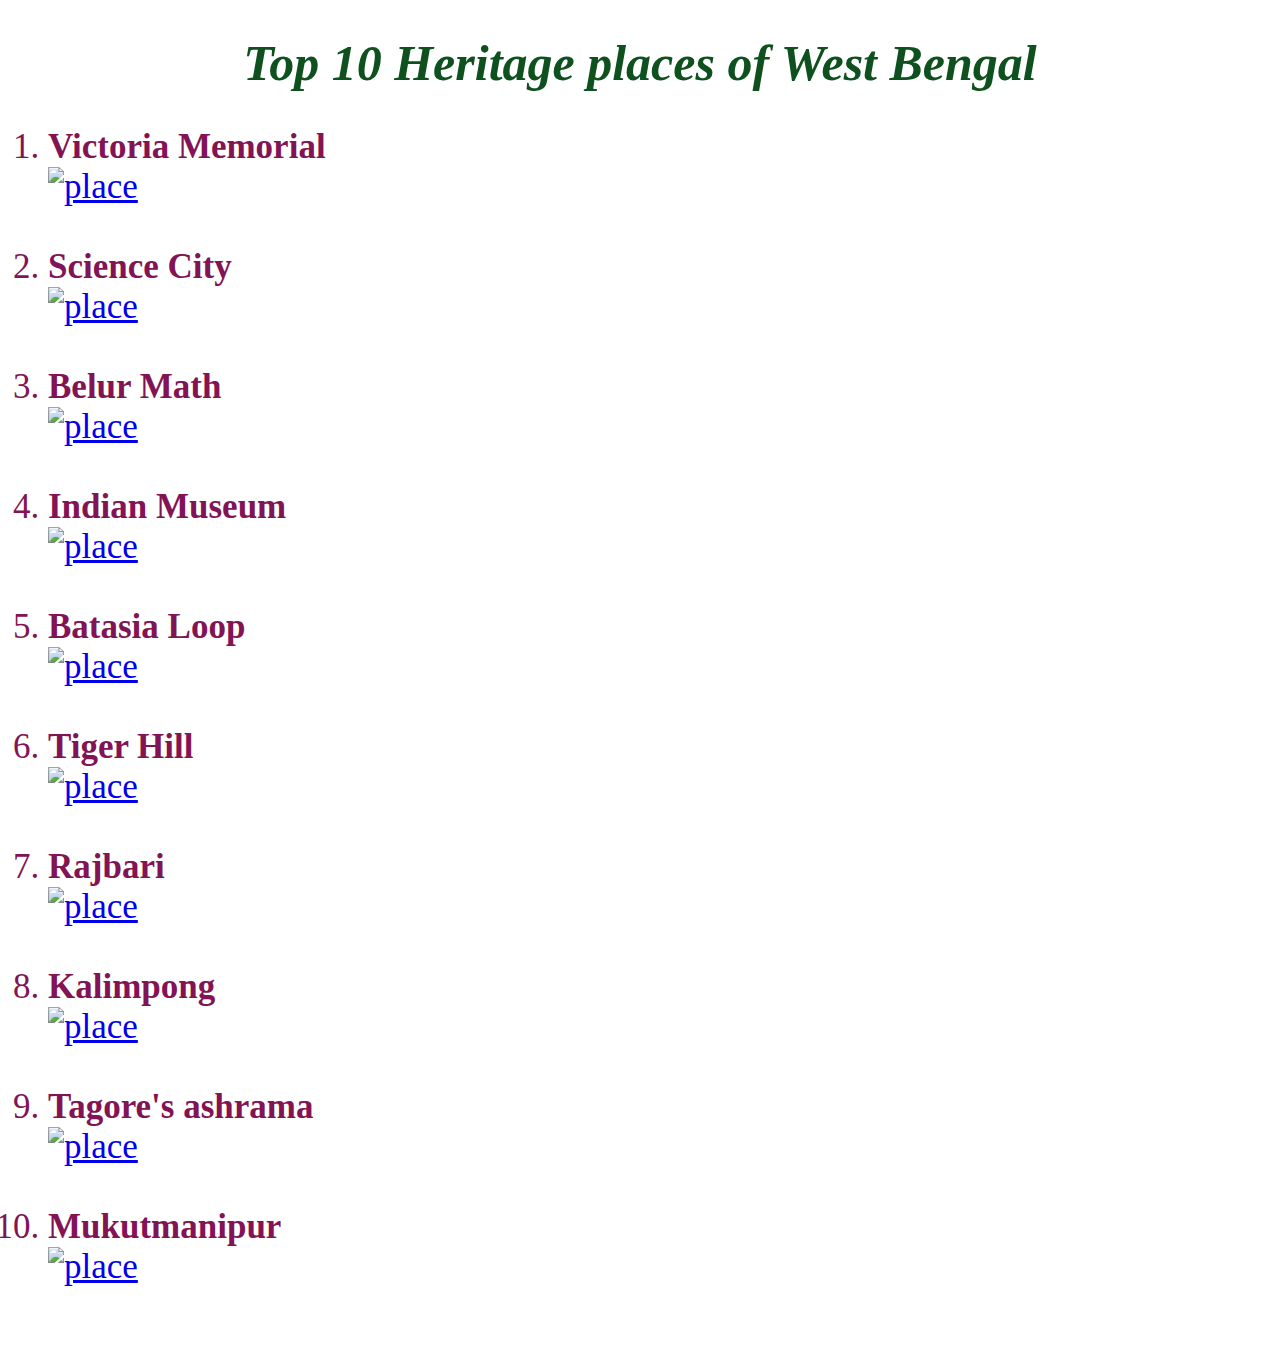
==== heritage.html @ 8adb5a6d "Add files via upload" ====
<!DOCTYPE html>
<html>

<head>
    <title>Heritage</title>
</head>

<body>
    <h1 style="font-size: 50px;color: rgb(14, 80, 30);text-align: center;"><i>Top 10 Heritage places of West Bengal</i>
    </h1>
    <ol style="color:rgb(130, 19, 84);font-size: 35px;">
        <li><b>Victoria Memorial</b></li>
        <a href="victoria.html" target="_blank"><img src="images/victoria.jpg" alt="place" height="400px"
                width="500px"></a>
        <br><br>
        <li><b>Science City</b></li>
        <a href="sciencecity.html" target="_blank"><img src="images/science city.jpg" alt="place" height="400px"
                width="500px"></a>
        <br><br>
        <li><b>Belur Math</b></li>
        <a href="Belur.html" target="_blank"><img src="images/belur_math.webp" alt="place" height="400px"
                width="500px"></a>
        <br><br>
        <li><b>Indian Museum</b></li>
        <a href="indian.html" target="_blank"><img src="images/indian_museum.jpg" alt="place" height="400px"
                width="500px"></a>
        <br><br>
        <li><b>Batasia Loop</b></li>
        <a href="Batasia.html" target="_blank"><img src="images/batasia_loop.jpg" alt="place" height="400px"
                width="500px"></a>
        <br><br>
        <li><b>Tiger Hill</b></li>
        <a href="tigerhill.html" target="_blank"><img src="images/Tiger-Hill.png" alt="place" height="400px"
                width="500px"></a>
        <br><br>
        <li><b>Rajbari</b></li>
        <a href="rajbari.html" target="_blank"><img src="images/rajbari.jfif" alt="place" height="400px"
                width="500px"></a>
        <br><br>
        <li><b>Kalimpong</b></li>
        <a href="Kalimpong.html" target="_blank"><img src="images/kalimpong.jpg" alt="place" height="400px"
                width="500px"></a>
        <br><br>
        <li><b>Tagore's ashrama</b></li>
        <a href="tagore.html" target="_blank"><img src="images/tagore.cms" alt="place" height="400px" width="500px"></a>
        <br><br>
        <li><b>Mukutmanipur</b></li>
        <a href="mukutmoni.html" target="_blank"><img src="images/mukutmanipur 2.jpg" alt="place" height="400px"
                width="500px"></a>
        <br><br>
    </ol>
</body>

</html>
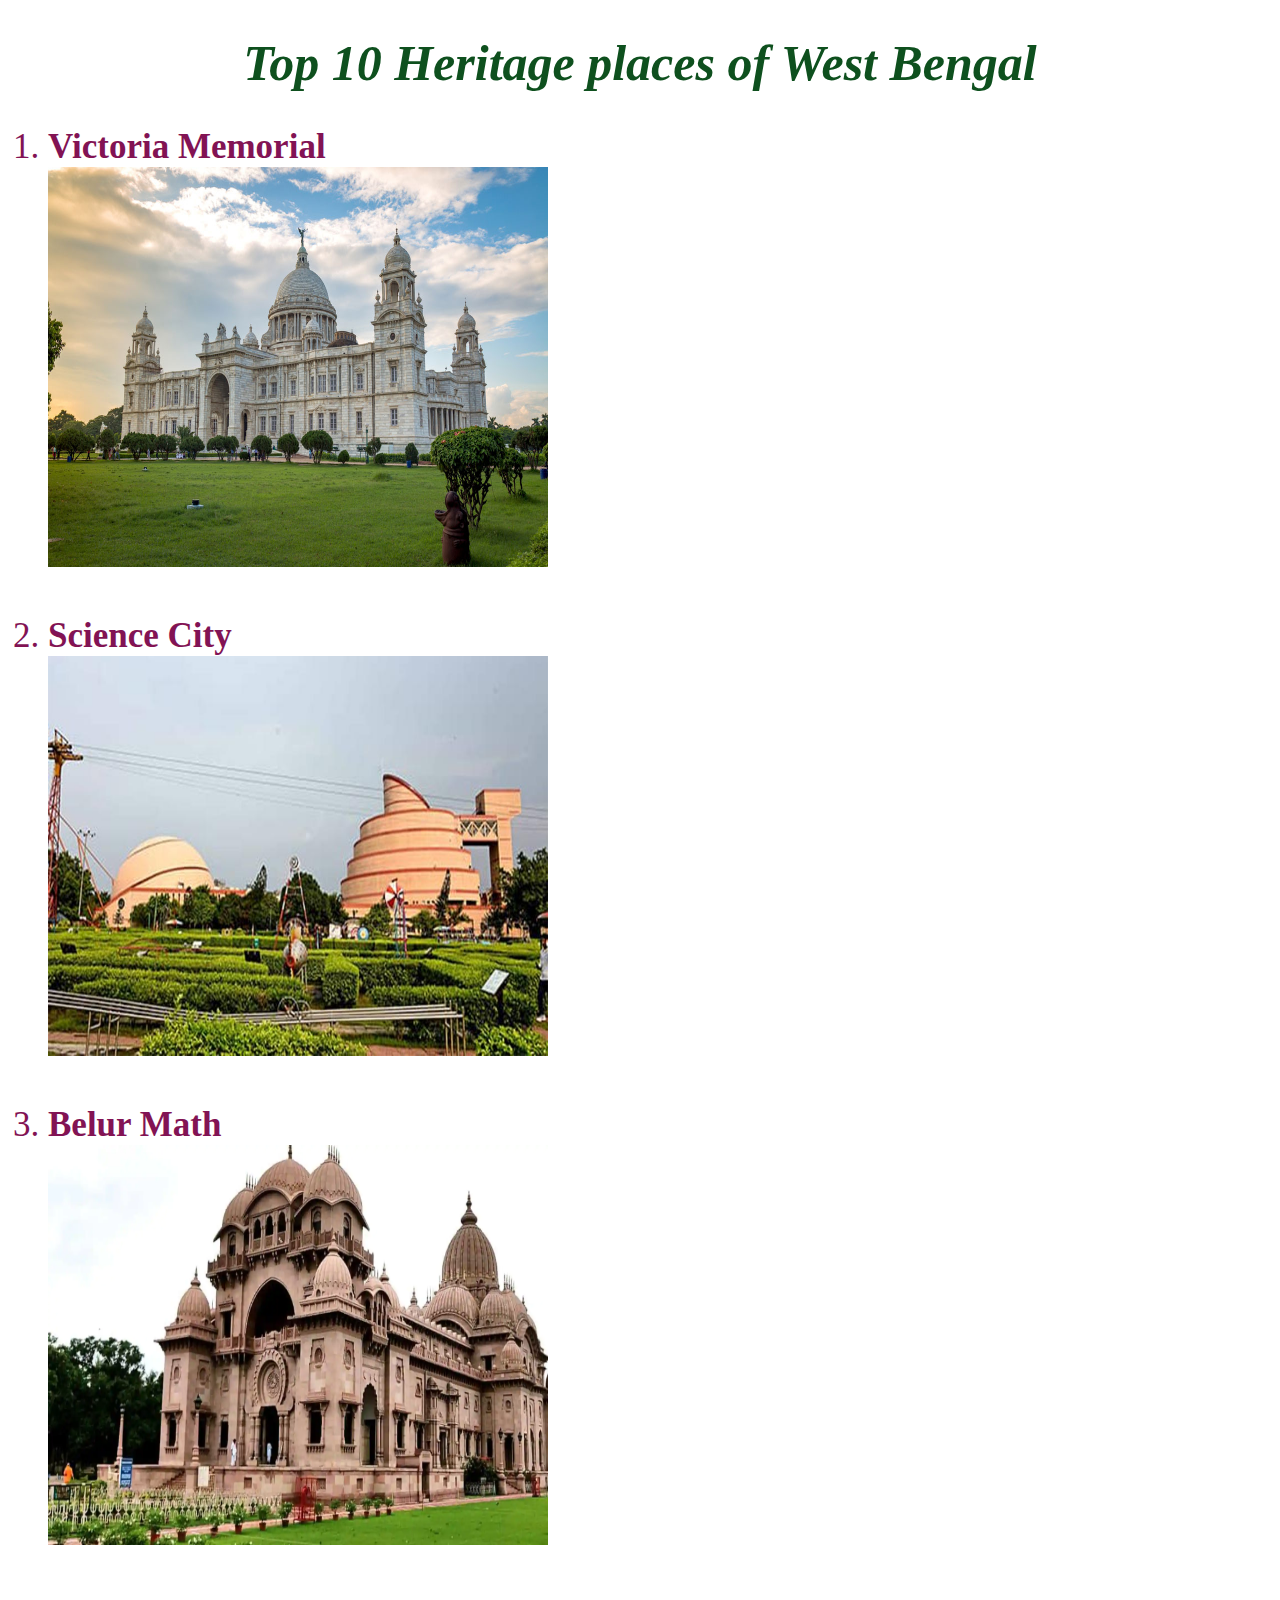
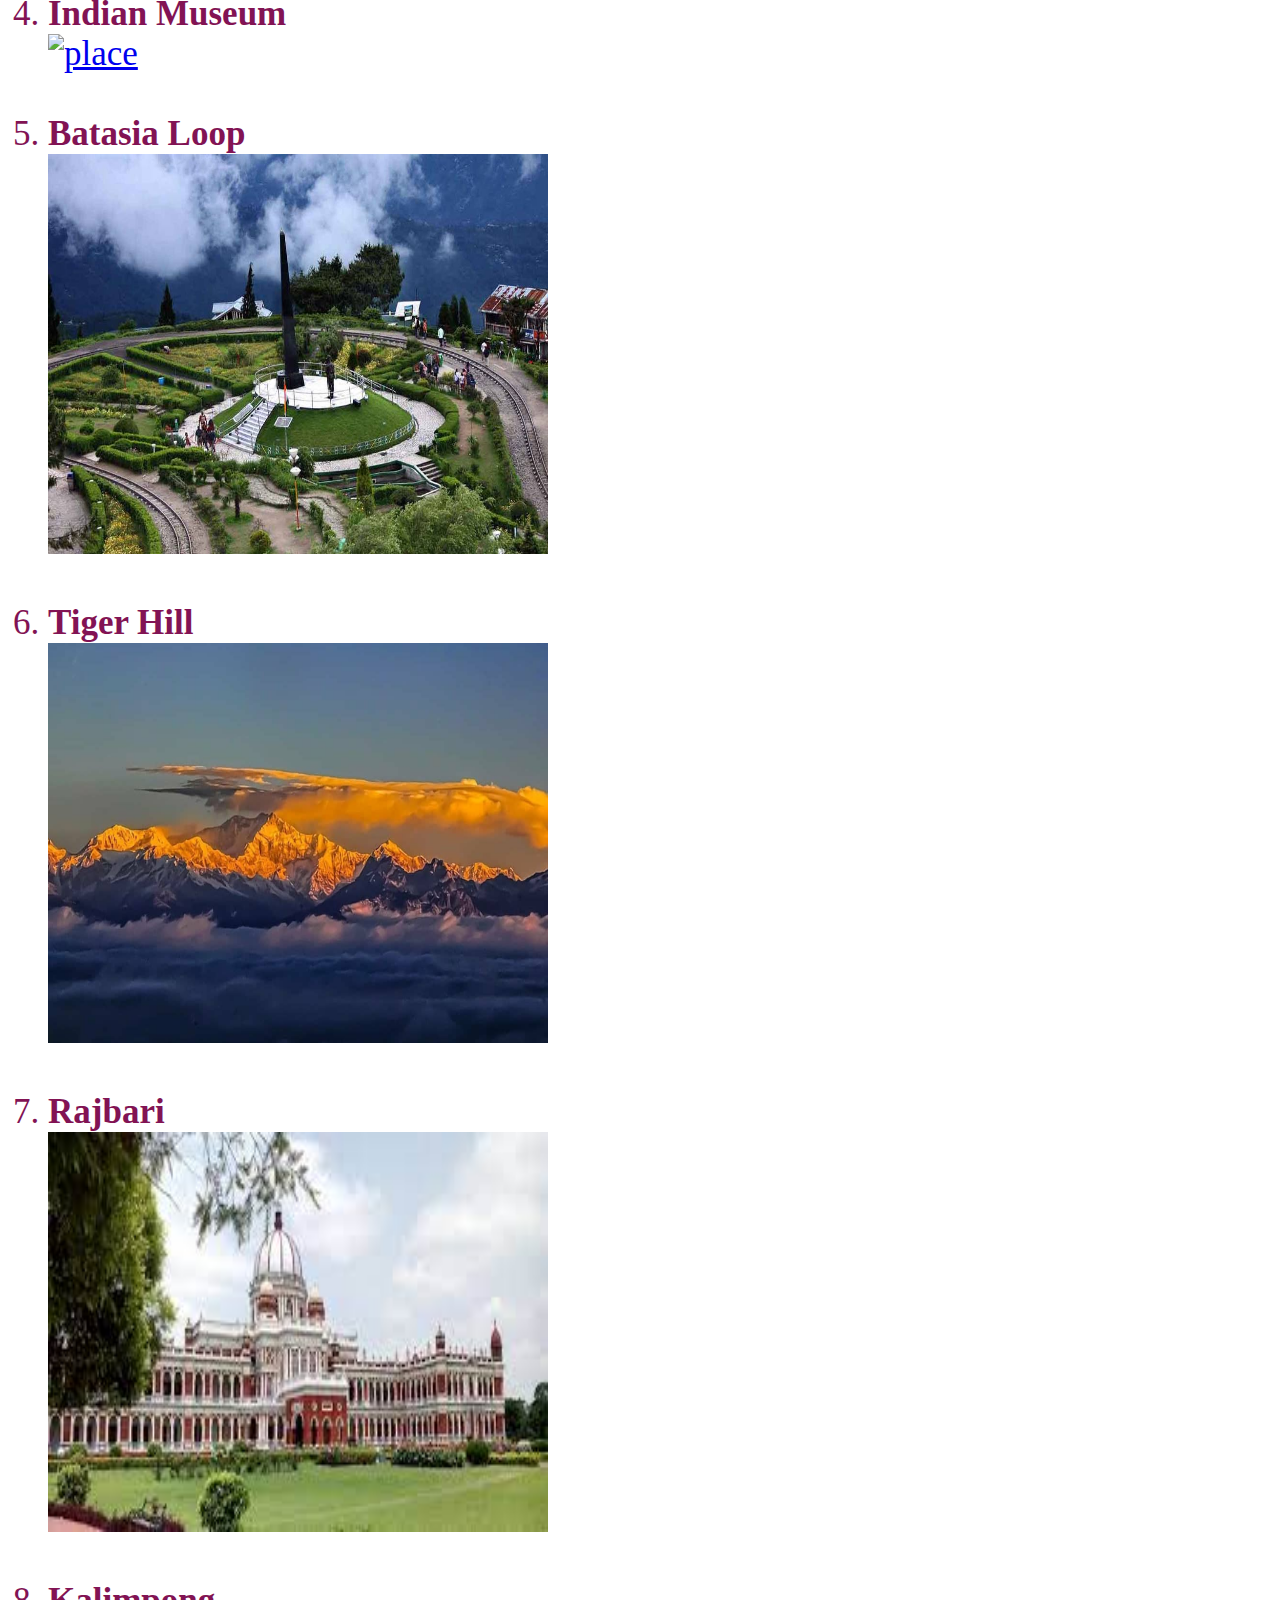
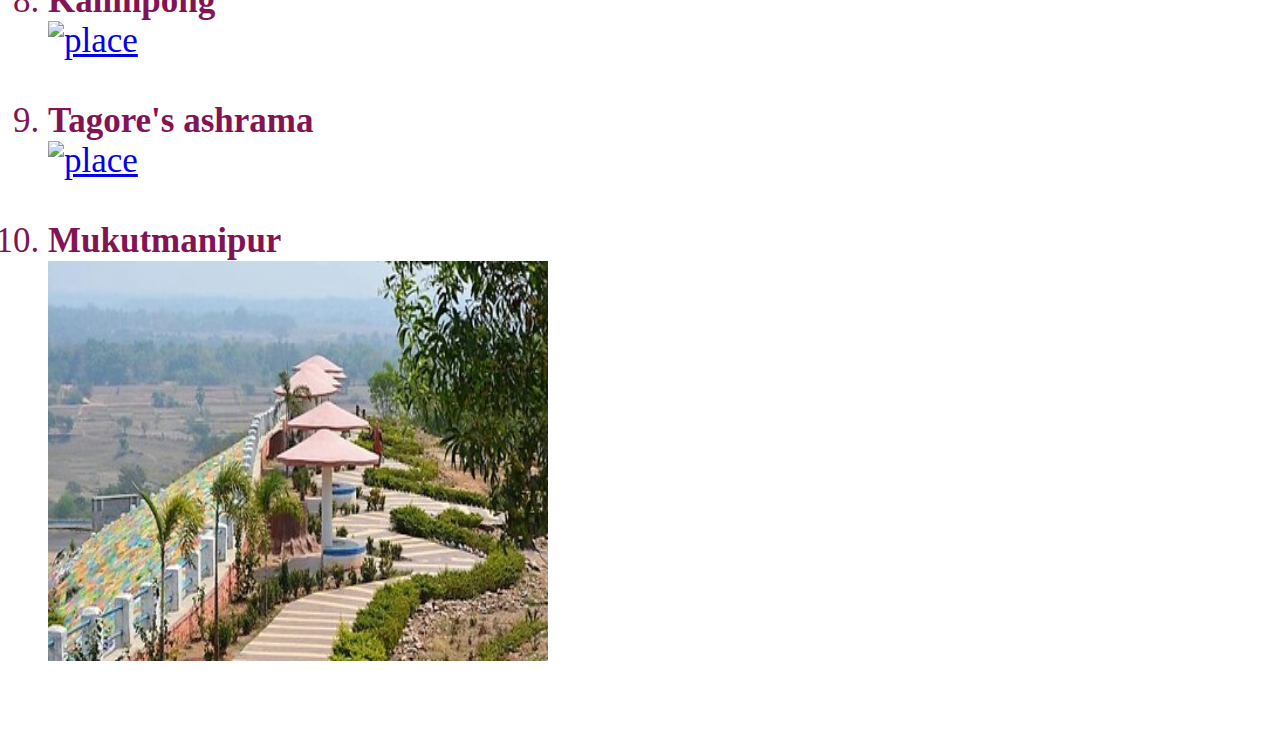
==== commit bc0ab083: "Update heritage.html" ====
--- a/heritage.html
+++ b/heritage.html
@@ -10,45 +10,45 @@
     </h1>
     <ol style="color:rgb(130, 19, 84);font-size: 35px;">
         <li><b>Victoria Memorial</b></li>
-        <a href="victoria.html" target="_blank"><img src="images/victoria.jpg" alt="place" height="400px"
+        <a href="victoria.html" target="_blank"><img src="victoria.jpg" alt="place" height="400px"
                 width="500px"></a>
         <br><br>
         <li><b>Science City</b></li>
-        <a href="sciencecity.html" target="_blank"><img src="images/science city.jpg" alt="place" height="400px"
+        <a href="sciencecity.html" target="_blank"><img src="science city.jpg" alt="place" height="400px"
                 width="500px"></a>
         <br><br>
         <li><b>Belur Math</b></li>
-        <a href="Belur.html" target="_blank"><img src="images/belur_math.webp" alt="place" height="400px"
+        <a href="Belur.html" target="_blank"><img src="belur_math.webp" alt="place" height="400px"
                 width="500px"></a>
         <br><br>
         <li><b>Indian Museum</b></li>
-        <a href="indian.html" target="_blank"><img src="images/indian_museum.jpg" alt="place" height="400px"
+        <a href="indian.html" target="_blank"><img src="indian_museum.jpg" alt="place" height="400px"
                 width="500px"></a>
         <br><br>
         <li><b>Batasia Loop</b></li>
-        <a href="Batasia.html" target="_blank"><img src="images/batasia_loop.jpg" alt="place" height="400px"
+        <a href="Batasia.html" target="_blank"><img src="batasia_loop.jpg" alt="place" height="400px"
                 width="500px"></a>
         <br><br>
         <li><b>Tiger Hill</b></li>
-        <a href="tigerhill.html" target="_blank"><img src="images/Tiger-Hill.png" alt="place" height="400px"
+        <a href="tigerhill.html" target="_blank"><img src="Tiger-Hill.png" alt="place" height="400px"
                 width="500px"></a>
         <br><br>
         <li><b>Rajbari</b></li>
-        <a href="rajbari.html" target="_blank"><img src="images/rajbari.jfif" alt="place" height="400px"
+        <a href="rajbari.html" target="_blank"><img src="rajbari.jfif" alt="place" height="400px"
                 width="500px"></a>
         <br><br>
         <li><b>Kalimpong</b></li>
-        <a href="Kalimpong.html" target="_blank"><img src="images/kalimpong.jpg" alt="place" height="400px"
+        <a href="Kalimpong.html" target="_blank"><img src="kalimpong.jpg" alt="place" height="400px"
                 width="500px"></a>
         <br><br>
         <li><b>Tagore's ashrama</b></li>
-        <a href="tagore.html" target="_blank"><img src="images/tagore.cms" alt="place" height="400px" width="500px"></a>
+        <a href="tagore.html" target="_blank"><img src="tagore.cms" alt="place" height="400px" width="500px"></a>
         <br><br>
         <li><b>Mukutmanipur</b></li>
-        <a href="mukutmoni.html" target="_blank"><img src="images/mukutmanipur 2.jpg" alt="place" height="400px"
+        <a href="mukutmoni.html" target="_blank"><img src="mukutmanipur 2.jpg" alt="place" height="400px"
                 width="500px"></a>
         <br><br>
     </ol>
 </body>
 
-</html>+</html>
